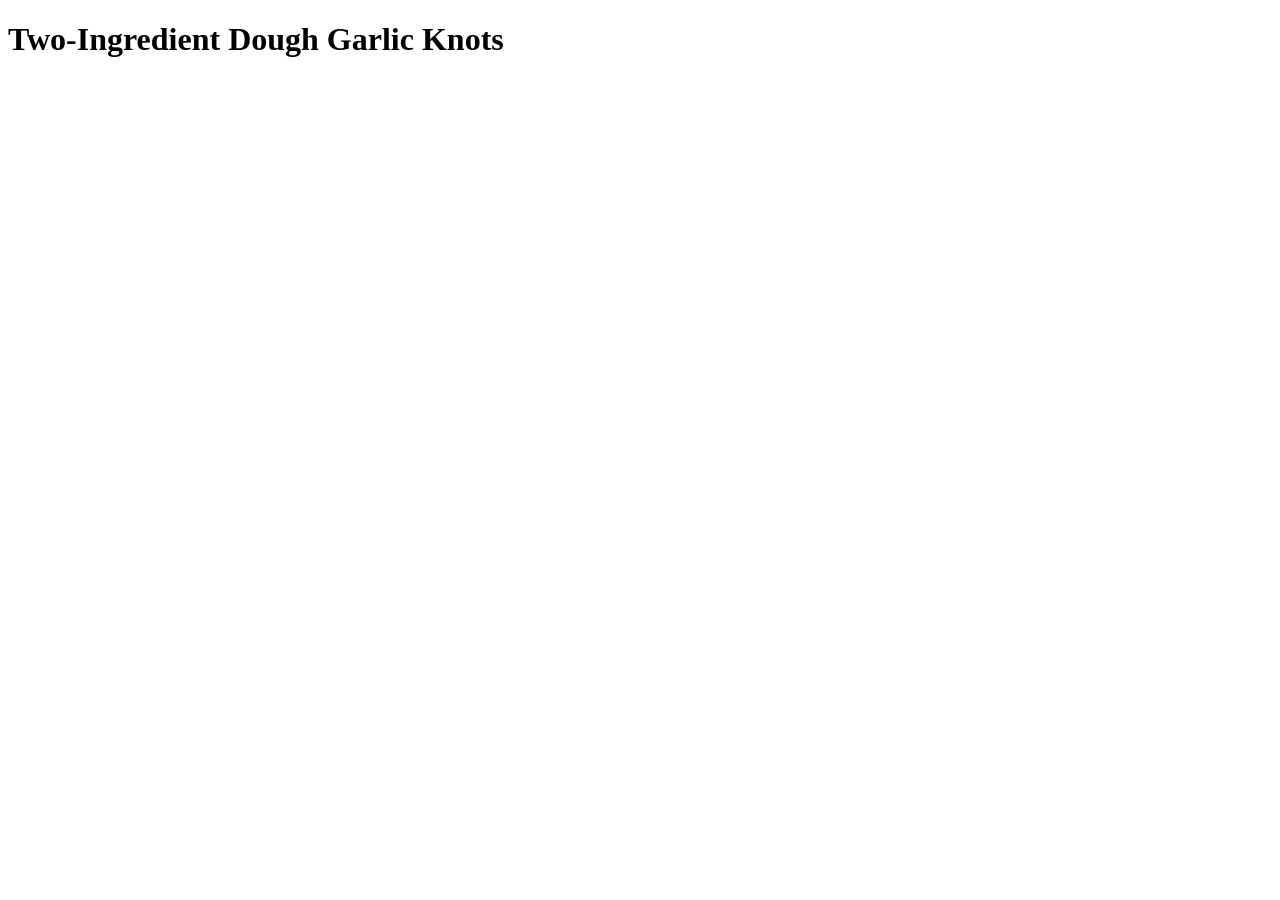
==== recipes/knots.html @ c25aae8e "Add knots.html" ====
<!DOCTYPE html>
<html lang="en">
<head>
    <meta charset="UTF-8">
    <meta http-equiv="X-UA-Compatible" content="IE=edge">
    <meta name="viewport" content="width=device-width, initial-scale=1.0">
    <title>Two-Ingredient Dough Garlic Knots Recipe</title>
</head>
<body>
    <h1>Two-Ingredient Dough Garlic Knots</h1>
</body>
</html>
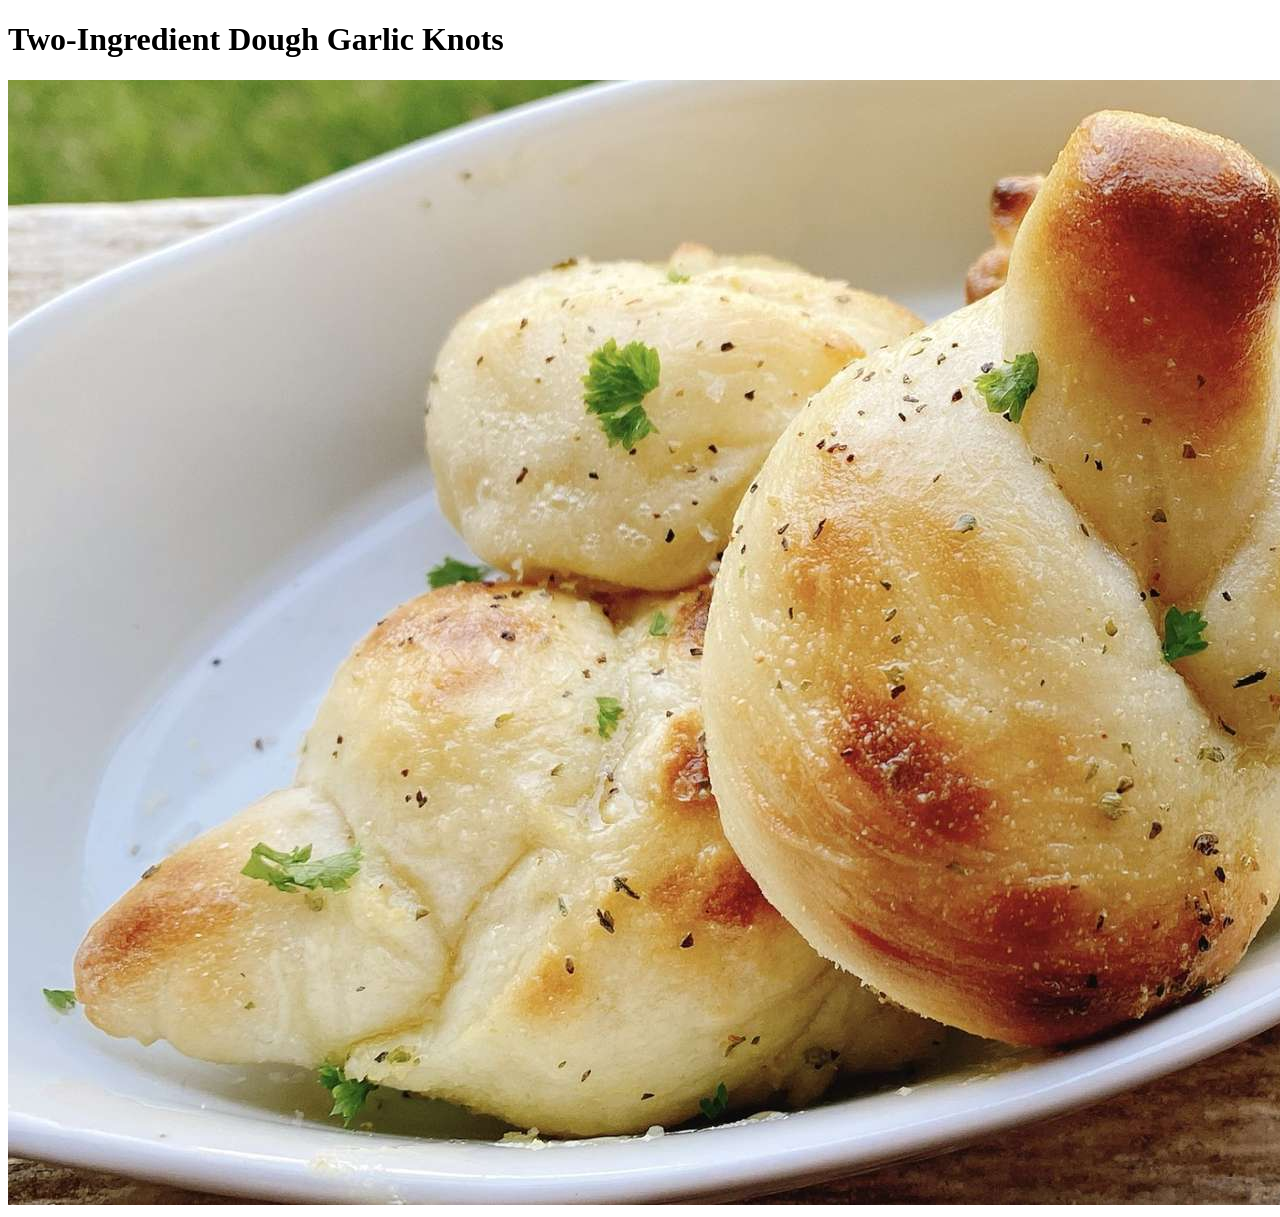
==== commit 06abdbc8: "Add image element" ====
--- a/recipes/knots.html
+++ b/recipes/knots.html
@@ -8,5 +8,6 @@
 </head>
 <body>
     <h1>Two-Ingredient Dough Garlic Knots</h1>
+    <img src="../images/knots.jpeg" alt="Garlic Knots">
 </body>
 </html>
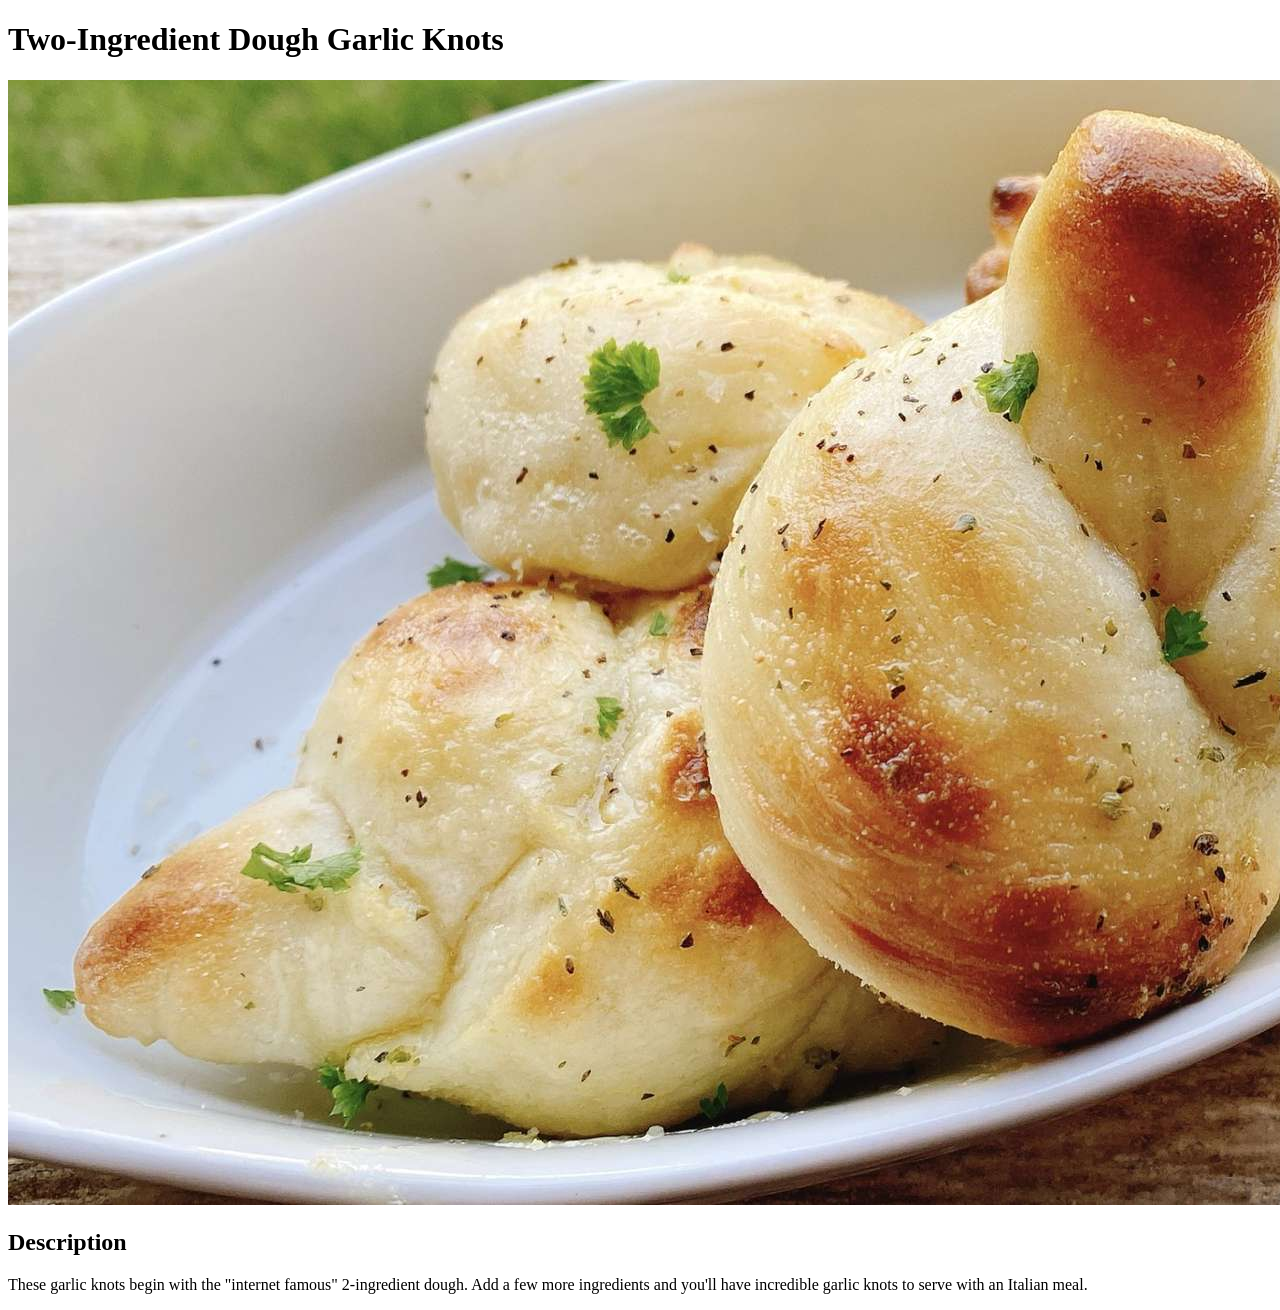
==== commit 819fd49d: "Add description" ====
--- a/recipes/knots.html
+++ b/recipes/knots.html
@@ -9,5 +9,7 @@
 <body>
     <h1>Two-Ingredient Dough Garlic Knots</h1>
     <img src="../images/knots.jpeg" alt="Garlic Knots">
+    <h2>Description</h2>
+    <p>These garlic knots begin with the "internet famous" 2-ingredient dough. Add a few more ingredients and you'll have incredible garlic knots to serve with an Italian meal.</p>
 </body>
 </html>
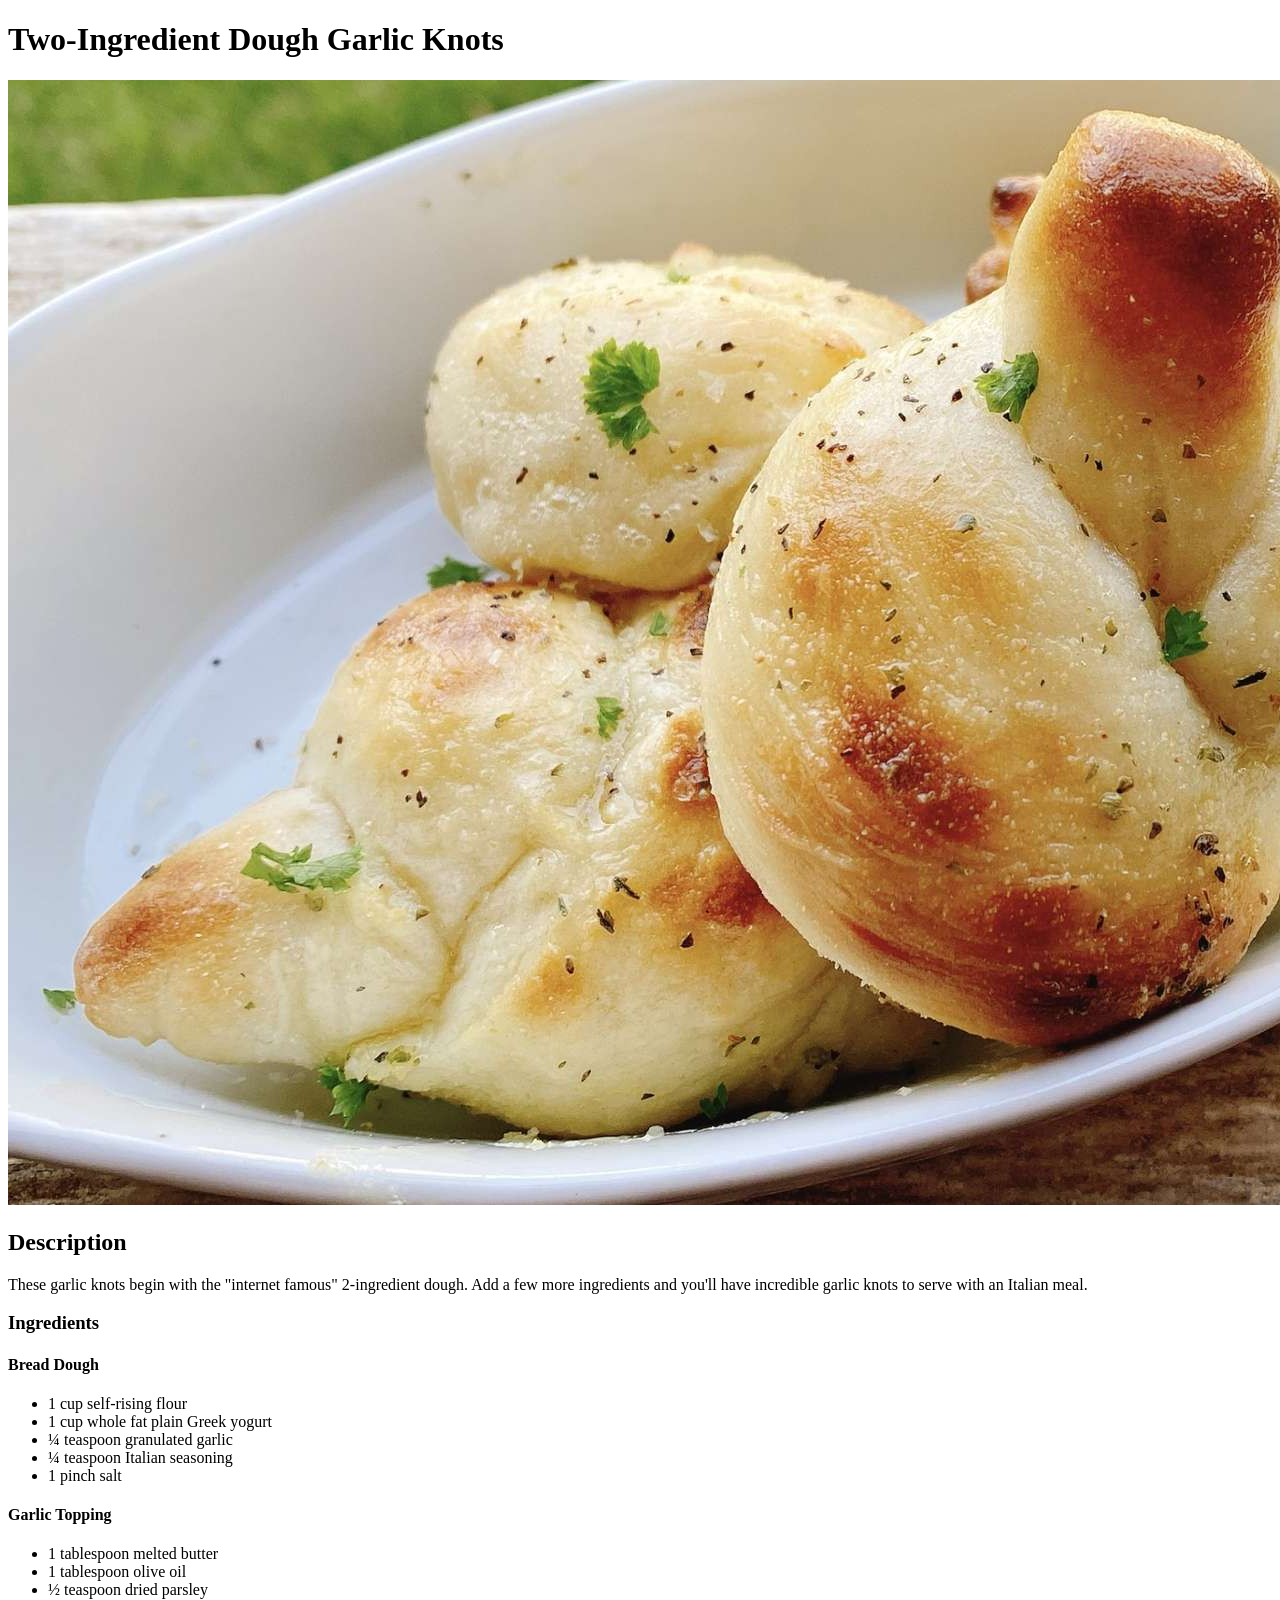
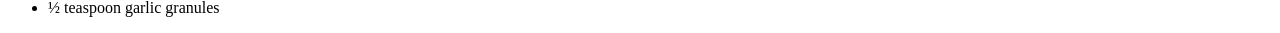
==== commit b3e5be40: "Add recipe ingredients" ====
--- a/recipes/knots.html
+++ b/recipes/knots.html
@@ -11,5 +11,21 @@
     <img src="../images/knots.jpeg" alt="Garlic Knots">
     <h2>Description</h2>
     <p>These garlic knots begin with the "internet famous" 2-ingredient dough. Add a few more ingredients and you'll have incredible garlic knots to serve with an Italian meal.</p>
+    <h3>Ingredients</h3>
+    <h4>Bread Dough</h4>
+    <ul>
+        <li>1 cup self-rising flour</li>
+        <li>1 cup whole fat plain Greek yogurt</li>
+        <li>¼ teaspoon granulated garlic</li>
+        <li>¼ teaspoon Italian seasoning</li>
+        <li>1 pinch salt</li>
+    </ul>
+    <h4>Garlic Topping</h4>
+    <ul>
+        <li>1 tablespoon melted butter</li>
+        <li>1 tablespoon olive oil</li>
+        <li>½ teaspoon dried parsley</li>
+        <li>½ teaspoon garlic granules</li>
+    </ul>
 </body>
 </html>
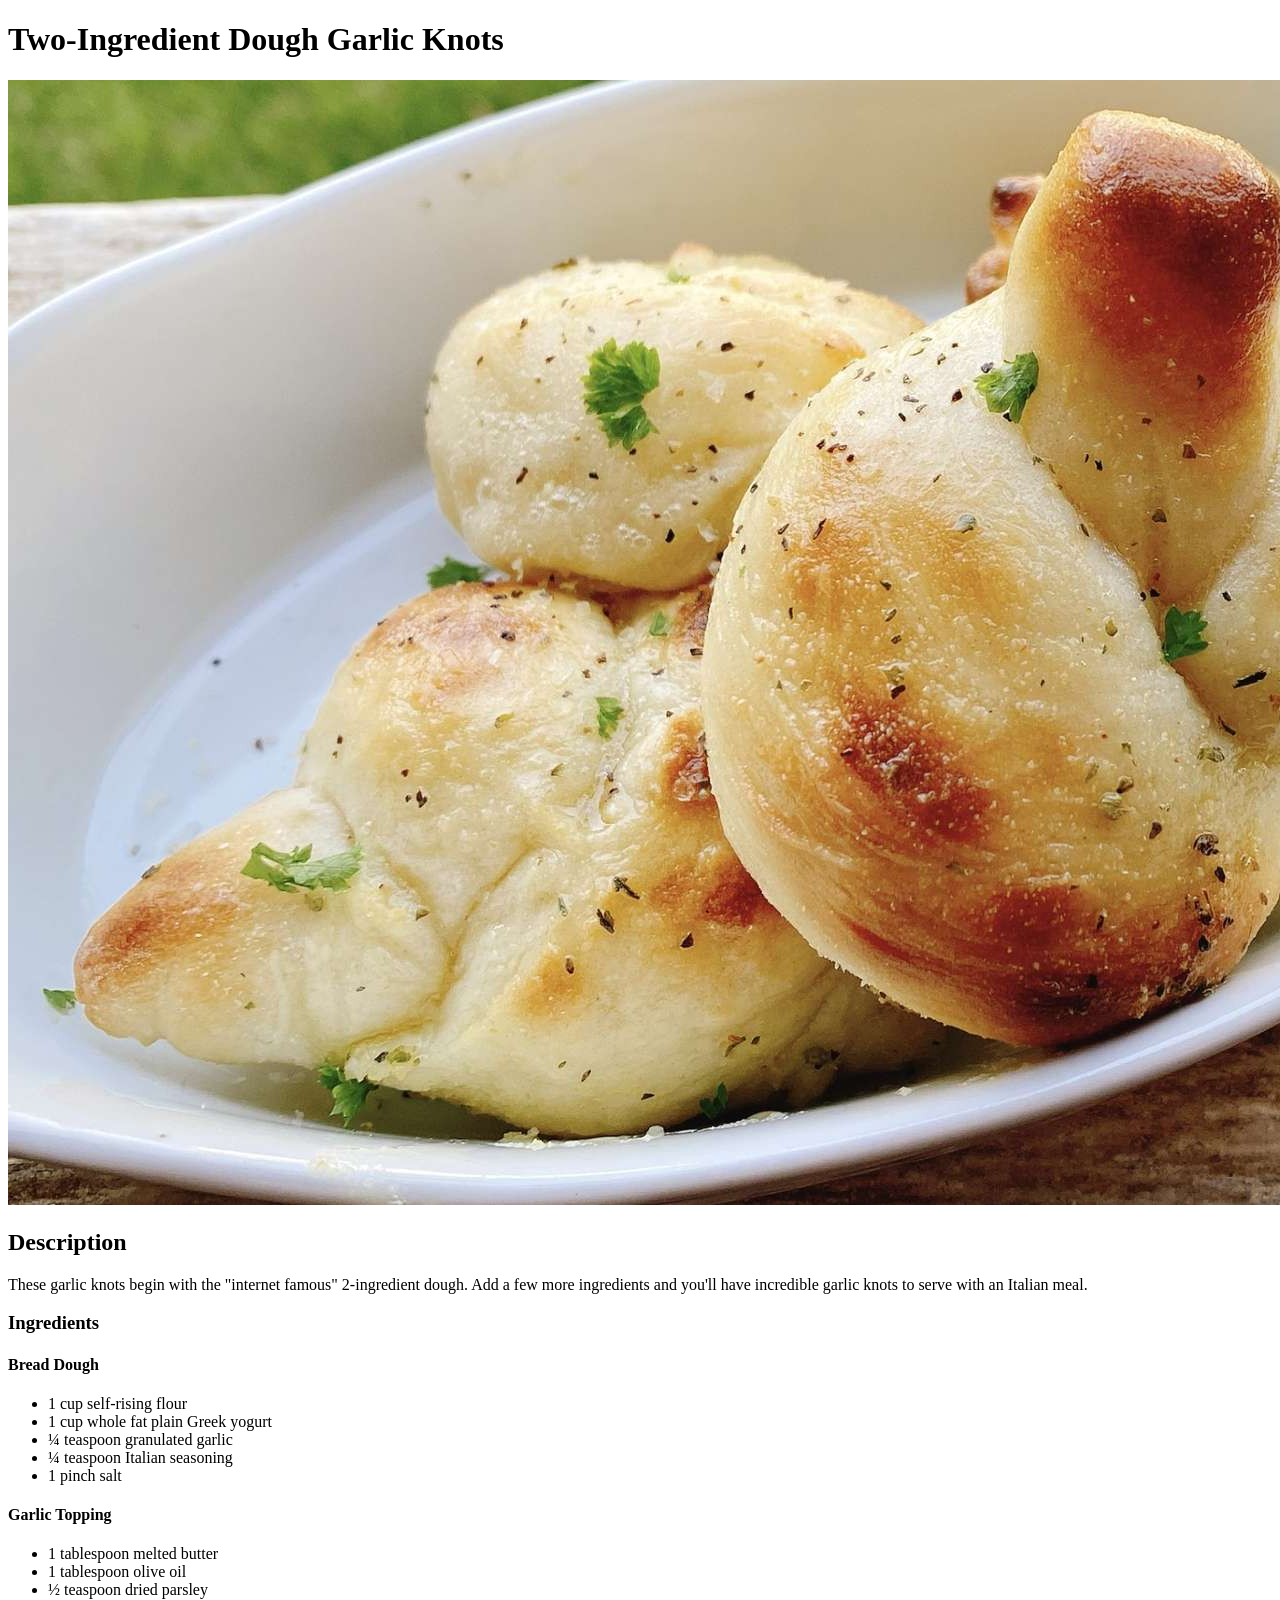
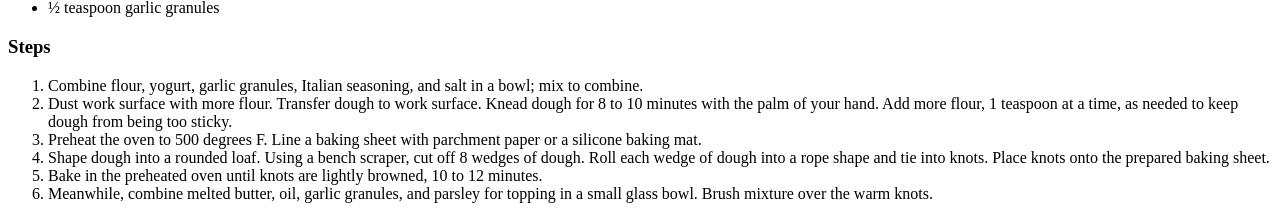
==== commit cc83e148: "Add steps heading followed by an ordered list" ====
--- a/recipes/knots.html
+++ b/recipes/knots.html
@@ -27,5 +27,14 @@
         <li>½ teaspoon dried parsley</li>
         <li>½ teaspoon garlic granules</li>
     </ul>
+    <h3>Steps</h3>
+    <ol>
+        <li>Combine flour, yogurt, garlic granules, Italian seasoning, and salt in a bowl; mix to combine.</li>
+        <li>Dust work surface with more flour. Transfer dough to work surface. Knead dough for 8 to 10 minutes with the palm of your hand. Add more flour, 1 teaspoon at a time, as needed to keep dough from being too sticky.</li>
+        <li>Preheat the oven to 500 degrees F. Line a baking sheet with parchment paper or a silicone baking mat.</li>
+        <li>Shape dough into a rounded loaf. Using a bench scraper, cut off 8 wedges of dough. Roll each wedge of dough into a rope shape and tie into knots. Place knots onto the prepared baking sheet.</li>
+        <li>Bake in the preheated oven until knots are lightly browned, 10 to 12 minutes.</li>
+        <li>Meanwhile, combine melted butter, oil, garlic granules, and parsley for topping in a small glass bowl. Brush mixture over the warm knots.</li>
+    </ol>
 </body>
 </html>
